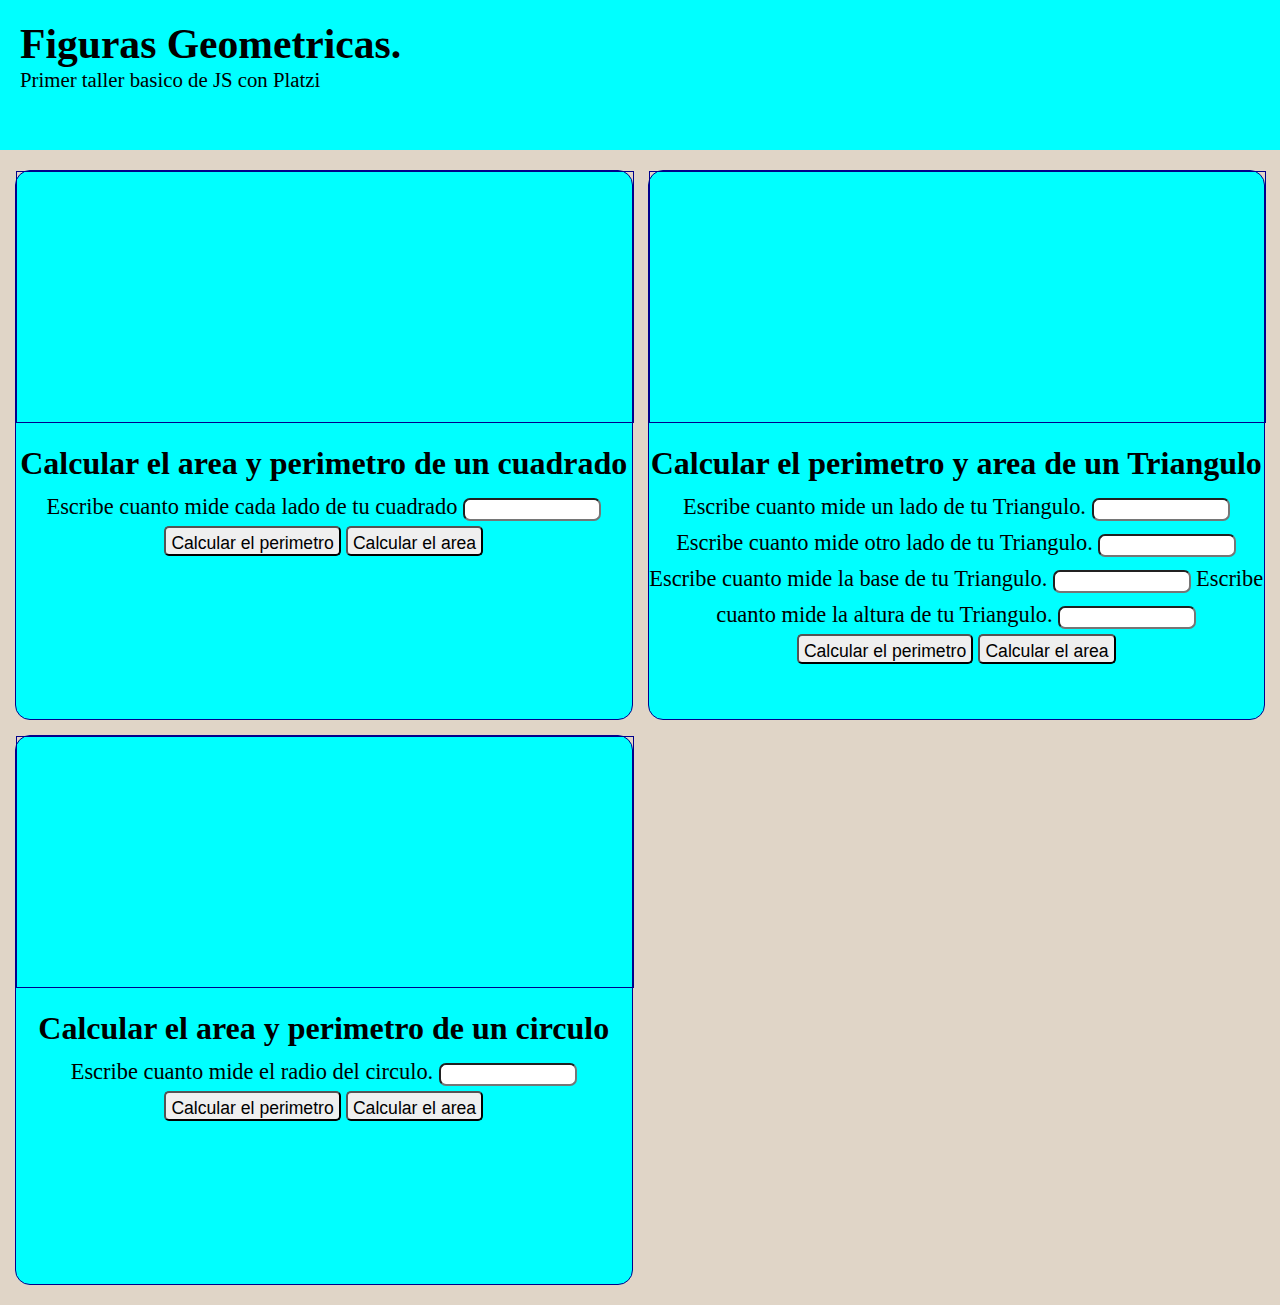
==== Figuras/FIGURAS.HTML @ 85d5012b "se crea el repositorio en git, siguiente paso unir con Github" ====
<!DOCTYPE html>
<html lang="en">
<head>
    <meta charset="UTF-8">
    <meta http-equiv="X-UA-Compatible" content="IE=edge">
    <meta name="viewport" content="width=device-width, initial-scale=1.0">
    <link rel="stylesheet" href="./FIGURAS.CSS">
    <title> Figuras Geometricas | Curso practico JS</title>
</head>
<body>
    <header>
        <h1>
            Figuras Geometricas. 
        </h1>
        <p>Primer taller basico de JS con Platzi</p>
    </header>

<section id="main-container">
<!-- CUADRADO -->
    <section id="Cuadrado" class="box">
        <div class="pic-place"></div>
        <h2> Calcular el area y perimetro de un cuadrado </h2>
        <form>
            <label for="InputCuadrado">
                Escribe cuanto mide cada lado de tu cuadrado
            </label>

            <input type="number" id="InputCuadrado">
            <button type="button" onclick="calcularPerimetroCuadrado()"> 
                Calcular el perimetro 
            </button>
            <button type="button" onclick="calcularAreaCuadrado()">
                 Calcular el area 
            </button>
        </form>
    </section>
<!-- CUADRADO -->

<!-- TRIANGULO -->
    <section id="Triangulo" class="box">
        <div class="pic-place"></div>
        <h2> Calcular el perimetro y area de un Triangulo </h2>
        <form>
            <label for="InputTriangulo1">
                Escribe cuanto mide un lado de tu Triangulo.
            </label>
            <input type="number" id="InputTriangulo1">
            
            <label for="InputTriangulo2">
                Escribe cuanto mide otro lado de tu Triangulo.
            </label>
            <input type="number" id="InputTriangulo2">

            <label for="InputTrianguloBase">
                Escribe cuanto mide la base de tu Triangulo.
            </label>
            <input type="number" id="InputTrianguloBase">

            <label for="InputTrianguloAltura">
                Escribe cuanto mide la altura de tu Triangulo.
            </label>
            <input type="number" id="InputTrianguloAltura">

            <button type="button" onclick="calcularPerimetroTriangulo()"> 
                Calcular el perimetro 
            </button>
            <button type="button" onclick="calcularAreaTriangulo()">
                 Calcular el area 
            </button>
        </form>
    </section>
    <!-- EDITAR EL DOMINGO, DEBIDO A QUE, SI SE ESTA CALCULANDO UN TRIANGULO EQUILATERO TDOS LOS LADOS SON IGUALES, ENTONCES TENDRIA QUE CAMBIAR LA FORMULA.
    YT: https://www.youtube.com/watch?v=UOa5u5H1MDg&ab_channel=Matem%C3%A1ticasyF%C3%ADsicaconPablo
    -->
<!-- TRIANGULO -->

<!-- CIRCULO -->
<section id="Circulo" class="box">
    <div class="pic-place"></div>
    <h2> Calcular el area y perimetro de un circulo </h2>
    <form>
        <label for="InputCirculo">
            Escribe cuanto mide el radio del circulo.
        </label>

        <input type="number" id="InputCirculo">
        <button type="button" onclick="calcularPerimetroCirculo()"> 
            Calcular el perimetro 
        </button>
        <button type="button" onclick="calcularAreaCirculo()">
             Calcular el area 
        </button>
    </form>
</section>
<!-- CIRCULO -->
</section>

<script src="./FIGURAS.JS"></script>
</body>
</html>
---- Figuras/FIGURAS.CSS ----
* {
    margin: 0;
    padding: 0;
}
body {
    background-color: rgb(224, 213, 199);
    /* font-size: 1.3rem; */
}

/* HEADER */
header {
    background-color: aqua;
    height: 110px;
    padding: 20px;
    font-size: 1.3rem;
}
/* HEADER */
/* MAIN CONTAINER */
#main-container {
    margin: 20px 15px;
    /* background-color: azure; */
    display: grid;
    grid-template-columns: repeat(2, 1fr);
    grid-auto-rows: 550px;    
    gap: 15px;
    font-size: 1.3rem;
    line-height: 1.6;
}
#main-container h2 {
    font-size: 2rem;
}
#main-container label {
    font-size: 1.4rem;
}

#main-container input {
    width: auto;
    border-radius: 7px;
    padding: 2px;
    width: 130px;
}
/* // MAIN CONTAINER */
/* BUTTOMS */
button {
    height: 30px;
    border-radius: 5px;
    padding: 5px;
    font-size: 1.1rem;

}
/* BUTTOMS */
/* FIGURE */
.pic-place {
    width: 100%;
    height: 250px;
    border: 1px solid darkblue;
    margin-bottom: 15px;
}
/* FIGURE */

.box {
    text-align: center;
    background-color: aqua;
    border: 1px solid darkblue;
    border-radius: 15px;
}
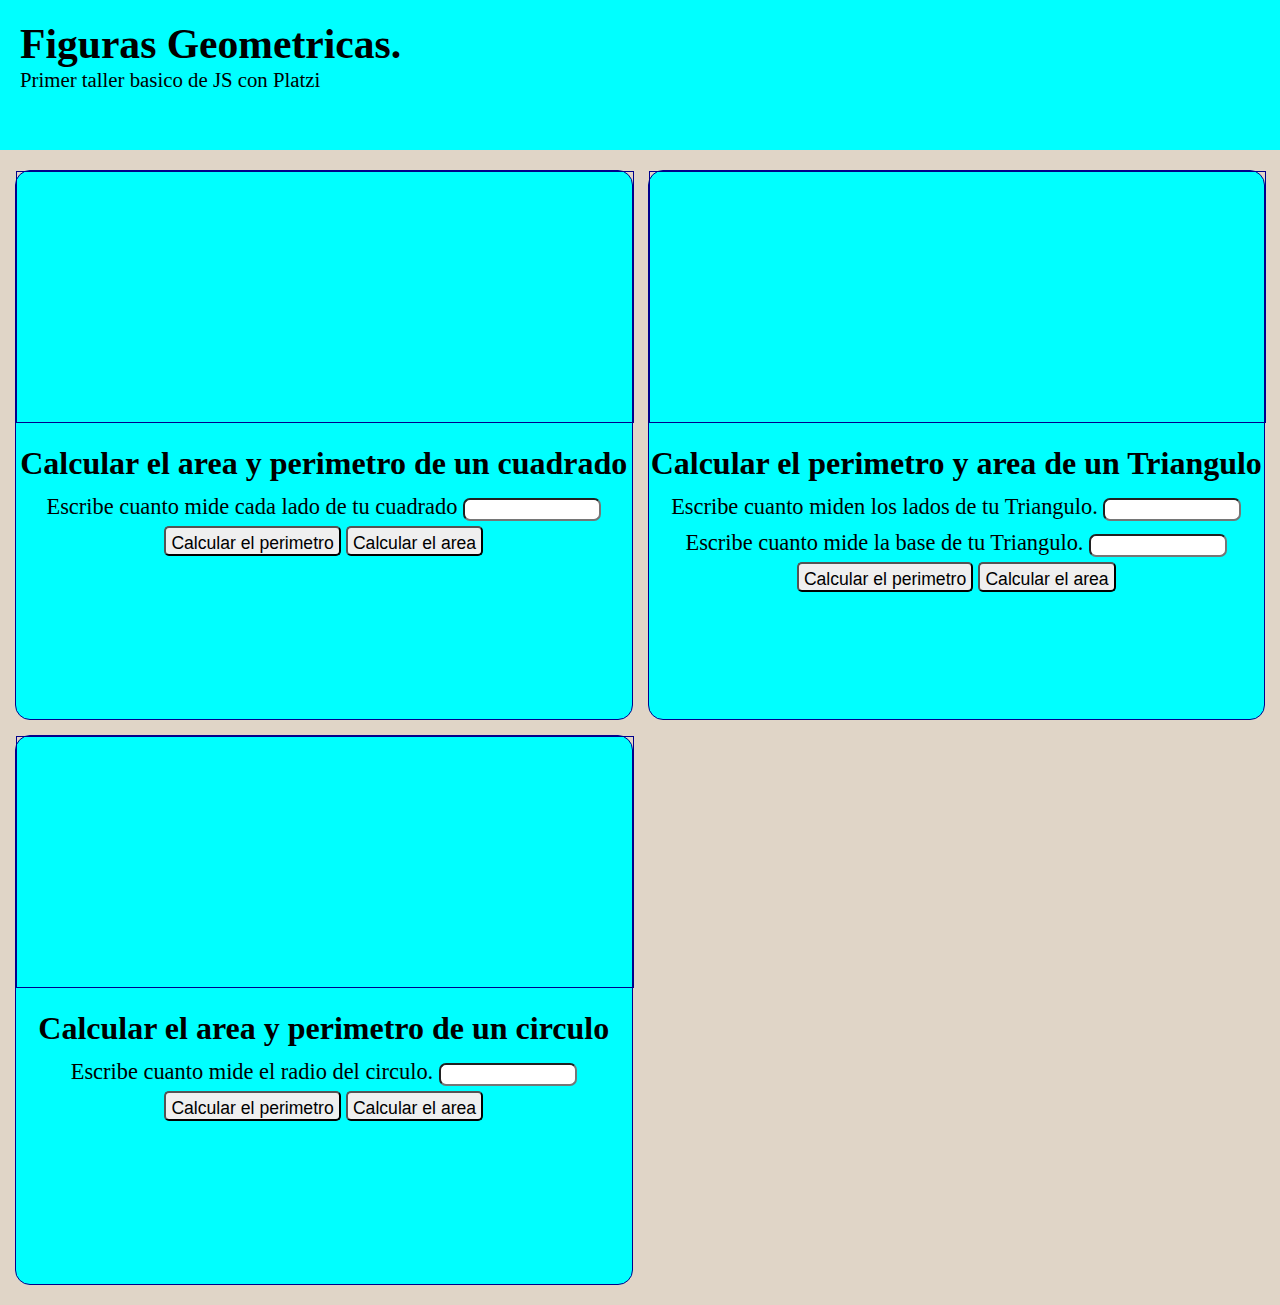
==== commit 694f2479: "se acomodaron las formulas y funciones de FIGURAS.HTML." ====
--- a/Figuras/FIGURAS.HTML
+++ b/Figuras/FIGURAS.HTML
@@ -42,24 +42,14 @@
         <h2> Calcular el perimetro y area de un Triangulo </h2>
         <form>
             <label for="InputTriangulo1">
-                Escribe cuanto mide un lado de tu Triangulo.
+                Escribe cuanto miden los lados de tu Triangulo.
             </label>
             <input type="number" id="InputTriangulo1">
-            
-            <label for="InputTriangulo2">
-                Escribe cuanto mide otro lado de tu Triangulo.
-            </label>
-            <input type="number" id="InputTriangulo2">
 
             <label for="InputTrianguloBase">
                 Escribe cuanto mide la base de tu Triangulo.
             </label>
             <input type="number" id="InputTrianguloBase">
-
-            <label for="InputTrianguloAltura">
-                Escribe cuanto mide la altura de tu Triangulo.
-            </label>
-            <input type="number" id="InputTrianguloAltura">
 
             <button type="button" onclick="calcularPerimetroTriangulo()"> 
                 Calcular el perimetro 
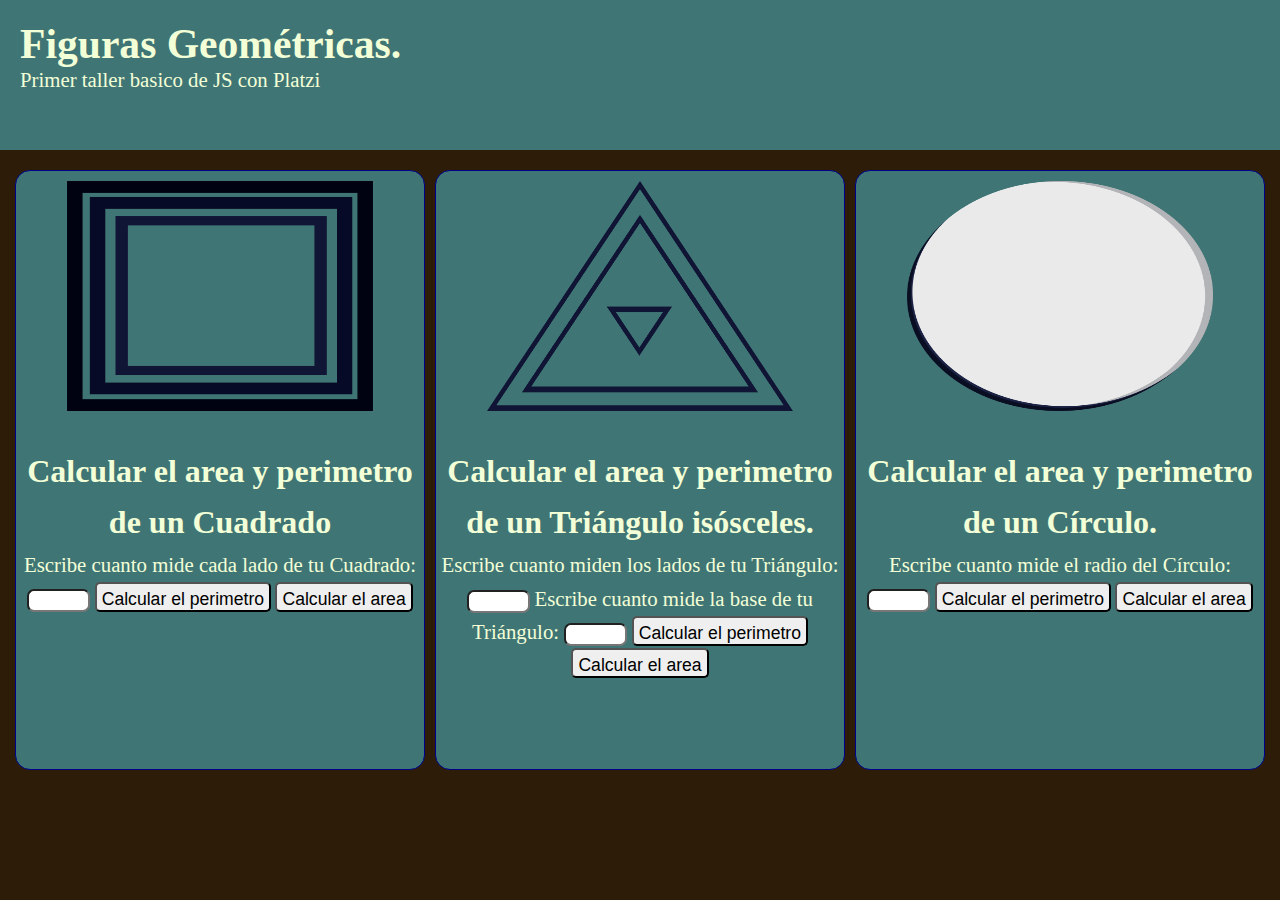
==== commit 1030c10b: "se modifico el CSS de Figuras.html, ahora este pasara a ser el archivo que contenga todos los otros," ====
--- a/Figuras/FIGURAS.HTML
+++ b/Figuras/FIGURAS.HTML
@@ -5,12 +5,12 @@
     <meta http-equiv="X-UA-Compatible" content="IE=edge">
     <meta name="viewport" content="width=device-width, initial-scale=1.0">
     <link rel="stylesheet" href="./FIGURAS.CSS">
-    <title> Figuras Geometricas | Curso practico JS</title>
+    <title> Figuras Geométricas | Curso practico JS</title>
 </head>
 <body>
     <header>
         <h1>
-            Figuras Geometricas. 
+            Figuras Geométricas. 
         </h1>
         <p>Primer taller basico de JS con Platzi</p>
     </header>
@@ -18,11 +18,13 @@
 <section id="main-container">
 <!-- CUADRADO -->
     <section id="Cuadrado" class="box">
-        <div class="pic-place"></div>
-        <h2> Calcular el area y perimetro de un cuadrado </h2>
+        <div class="pic-place"> 
+            <img src="./PNG/SQUARE.png" alt="PNG de un cuadrado">
+        </div>
+        <h2> Calcular el area y perimetro de un Cuadrado </h2>
         <form>
             <label for="InputCuadrado">
-                Escribe cuanto mide cada lado de tu cuadrado
+                Escribe cuanto mide cada lado de tu Cuadrado:
             </label>
 
             <input type="number" id="InputCuadrado">
@@ -32,22 +34,25 @@
             <button type="button" onclick="calcularAreaCuadrado()">
                  Calcular el area 
             </button>
+            <p id="ResultCu"></p>
         </form>
     </section>
 <!-- CUADRADO -->
 
 <!-- TRIANGULO -->
     <section id="Triangulo" class="box">
-        <div class="pic-place"></div>
-        <h2> Calcular el perimetro y area de un Triangulo </h2>
+        <div class="pic-place">
+            <img src="./PNG/TRIANG.png" alt="PNG de un triangulo">
+        </div>
+        <h2> Calcular el area y perimetro de un Triángulo isósceles. </h2>
         <form>
             <label for="InputTriangulo1">
-                Escribe cuanto miden los lados de tu Triangulo.
+                Escribe cuanto miden los lados de tu Triángulo:
             </label>
             <input type="number" id="InputTriangulo1">
 
             <label for="InputTrianguloBase">
-                Escribe cuanto mide la base de tu Triangulo.
+                Escribe cuanto mide la base de tu Triángulo:
             </label>
             <input type="number" id="InputTrianguloBase">
 
@@ -57,20 +62,20 @@
             <button type="button" onclick="calcularAreaTriangulo()">
                  Calcular el area 
             </button>
+            <p id="ResultTr"></p>
         </form>
     </section>
-    <!-- EDITAR EL DOMINGO, DEBIDO A QUE, SI SE ESTA CALCULANDO UN TRIANGULO EQUILATERO TDOS LOS LADOS SON IGUALES, ENTONCES TENDRIA QUE CAMBIAR LA FORMULA.
-    YT: https://www.youtube.com/watch?v=UOa5u5H1MDg&ab_channel=Matem%C3%A1ticasyF%C3%ADsicaconPablo
-    -->
 <!-- TRIANGULO -->
 
 <!-- CIRCULO -->
 <section id="Circulo" class="box">
-    <div class="pic-place"></div>
-    <h2> Calcular el area y perimetro de un circulo </h2>
+    <div class="pic-place">
+        <img src="./PNG/CIR.png" alt="PNG de un circulo">
+    </div>
+    <h2> Calcular el area y perimetro de un Círculo. </h2>
     <form>
         <label for="InputCirculo">
-            Escribe cuanto mide el radio del circulo.
+            Escribe cuanto mide el radio del Círculo:
         </label>
 
         <input type="number" id="InputCirculo">
@@ -80,6 +85,7 @@
         <button type="button" onclick="calcularAreaCirculo()">
              Calcular el area 
         </button>
+        <p id="ResultCi"></p>
     </form>
 </section>
 <!-- CIRCULO -->
--- a/Figuras/FIGURAS.CSS
+++ b/Figuras/FIGURAS.CSS
@@ -3,41 +3,42 @@
     padding: 0;
 }
 body {
-    background-color: rgb(224, 213, 199);
+    background-color: rgb(45, 29, 8);
     /* font-size: 1.3rem; */
 }
 
 /* HEADER */
 header {
-    background-color: aqua;
+    background-color: rgb(64, 117, 117);
     height: 110px;
     padding: 20px;
     font-size: 1.3rem;
+    color: rgb(242, 255, 215);
 }
 /* HEADER */
 /* MAIN CONTAINER */
 #main-container {
     margin: 20px 15px;
     /* background-color: azure; */
+    color: rgb(242, 255, 215);
     display: grid;
-    grid-template-columns: repeat(2, 1fr);
-    grid-auto-rows: 550px;    
-    gap: 15px;
-    font-size: 1.3rem;
+    grid-template-columns: repeat(3, 1fr);
+    grid-auto-rows: 600px;    
+    gap: 10px;
+    font-size: 1.1rem;
     line-height: 1.6;
 }
 #main-container h2 {
     font-size: 2rem;
 }
 #main-container label {
-    font-size: 1.4rem;
+    font-size: 1.3rem;
 }
 
 #main-container input {
-    width: auto;
     border-radius: 7px;
     padding: 2px;
-    width: 130px;
+    width: 55px;
 }
 /* // MAIN CONTAINER */
 /* BUTTOMS */
@@ -51,16 +52,21 @@
 /* BUTTOMS */
 /* FIGURE */
 .pic-place {
+    padding-top: 10px;
     width: 100%;
     height: 250px;
-    border: 1px solid darkblue;
+    /* border: 1px solid darkblue; */
     margin-bottom: 15px;
+}
+.pic-place img {
+    width: 75%;
+    height: 230px;
 }
 /* FIGURE */
 
 .box {
     text-align: center;
-    background-color: aqua;
+    background-color: rgb(64, 117, 117);
     border: 1px solid darkblue;
     border-radius: 15px;
 }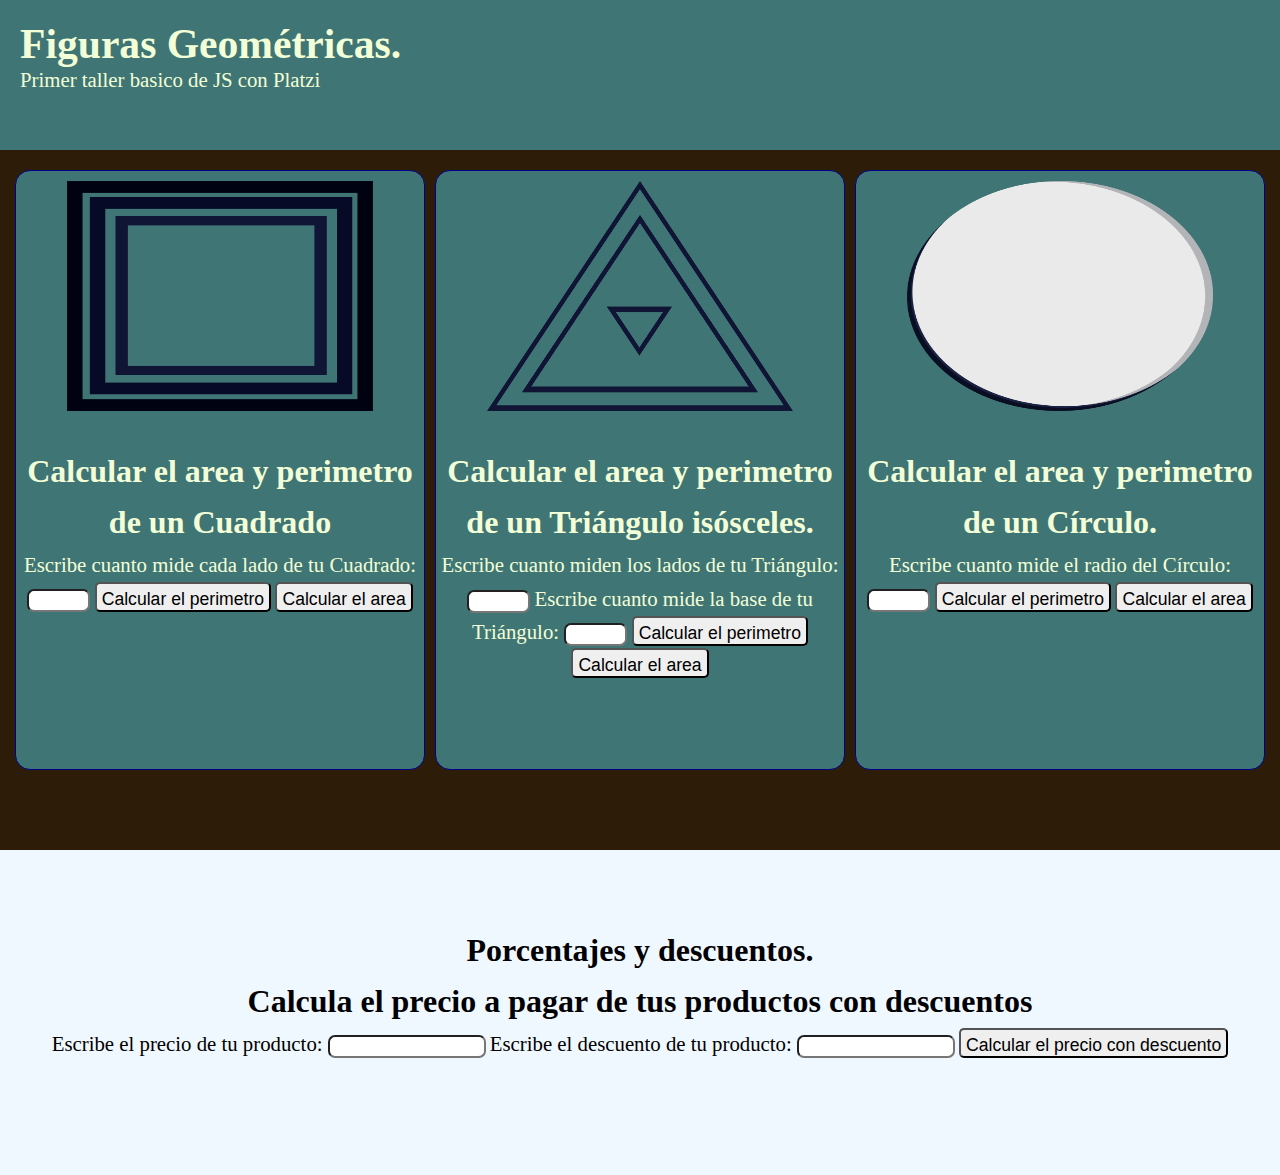
==== commit 3b26123c: "Se añadio el codigo de descuentos al de figuras" ====
--- a/Figuras/FIGURAS.HTML
+++ b/Figuras/FIGURAS.HTML
@@ -14,7 +14,7 @@
         </h1>
         <p>Primer taller basico de JS con Platzi</p>
     </header>
-
+<!-- SECCION DE FIGURAS . 1 -->
 <section id="main-container">
 <!-- CUADRADO -->
     <section id="Cuadrado" class="box">
@@ -90,7 +90,32 @@
 </section>
 <!-- CIRCULO -->
 </section>
+<!-- SECCION DE FIGURAS . 1 -->
 
+<!-- SECCION DE DESCUENTOS . 2 -->
+<section id="Discount-container">
+    <h2> Porcentajes y descuentos. </h2>
+    <h2> Calcula el precio a pagar de tus productos con descuentos </h2>
+        <form>
+            <label for="InputPrice"> Escribe el precio de tu producto: </label>
+            <input type="number" id="InputPrice">
+
+            <label for="InputDiscount"> Escribe el descuento de tu producto: </label>
+            <input type="number" id="InputDiscount">
+            
+            <button type="button" onclick="onClickButtonPriceDiscount()"> 
+                Calcular el precio con descuento
+            </button>
+
+            <p id="ResultP"></p>
+        </form>
+</section>
+<!-- SECCION DE DESCUENTOS . 2 -->
+
+<!-- SECCION DE PROMEDIO . 3 -->
+
+<!-- SECCION DE PROMEDIO . 3 -->
 <script src="./FIGURAS.JS"></script>
+<script src="./Descuentos.JS"></script>
 </body>
 </html>--- a/Figuras/FIGURAS.CSS
+++ b/Figuras/FIGURAS.CSS
@@ -69,4 +69,30 @@
     background-color: rgb(64, 117, 117);
     border: 1px solid darkblue;
     border-radius: 15px;
-}+}
+/* SECCION DE FIGURAS. 1 -- */ 
+/* SECCION DE DESCUENTOS. 2 -- */ 
+#Discount-container {
+    text-align: center;
+    margin-top: 80px;
+    padding-top: 75px;
+    background-color: aliceblue;
+    height: 250px;
+    line-height: 1.6;
+}
+#Discount-container h2 {
+    font-size: 2rem;
+}
+#Discount-container label {
+    font-size: 1.3rem;
+}
+#Discount-container input {
+    border-radius: 7px;
+    padding: 2px;
+    width: 150px;
+}
+#ResultP {
+    font-size: 1.5rem;
+}
+/* SECCION DE DESCUENTOS. 2 -- */ 
+/* SECCION DE PROMEDIO. 3 -- */ 